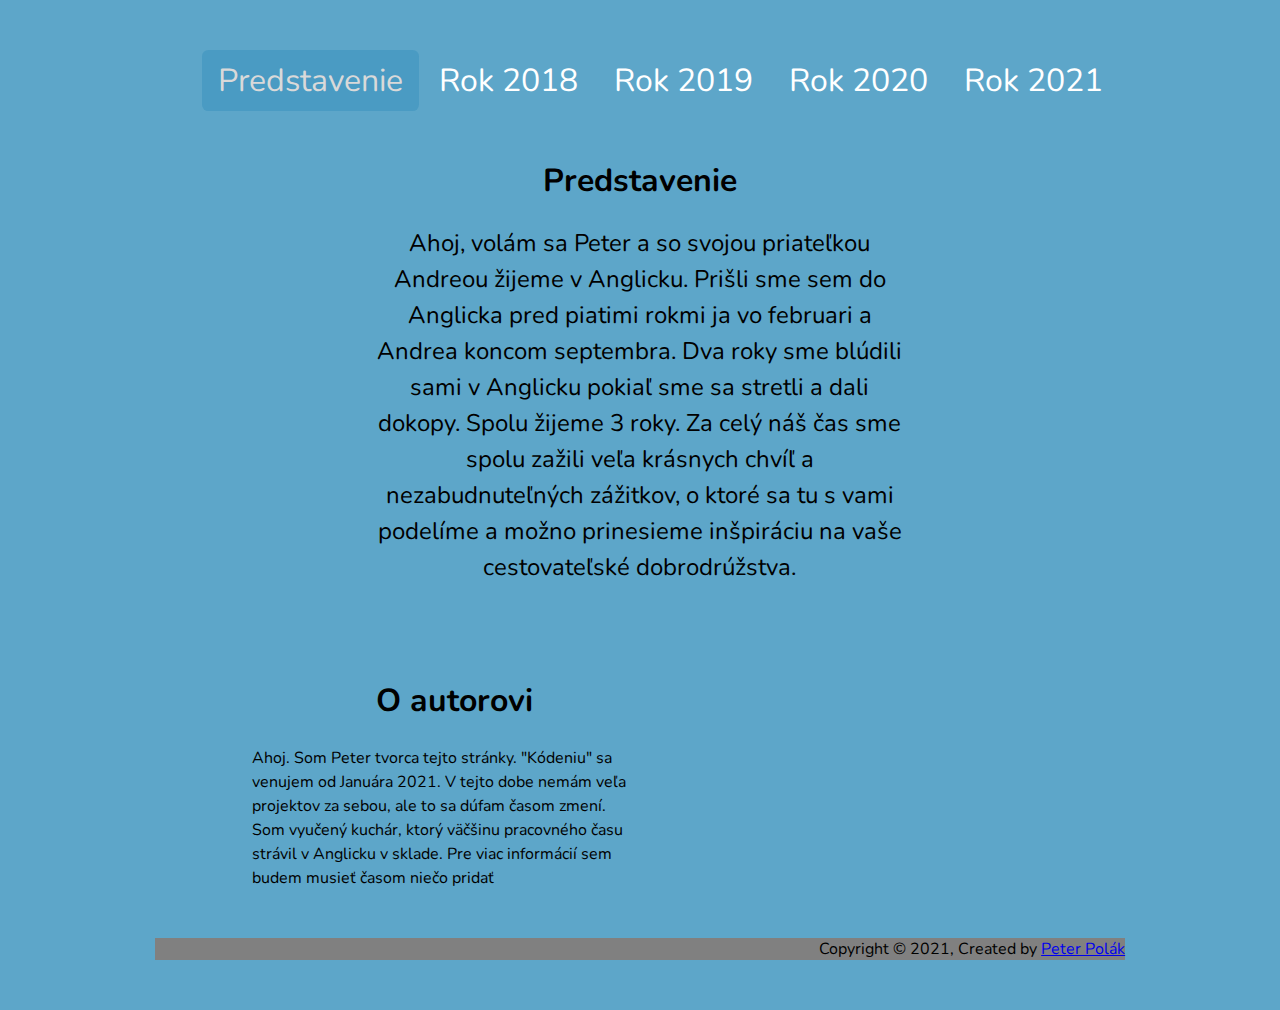
==== index.html @ be4cd334 "Add files via upload" ====
<!DOCTYPE HTML>
<html>
	<head>
		<meta charset ="UTF-8">
		<title>Dovolenkráris</title>
        <link rel="stylesheet" href="../mojastranka2/css/reset.css">
        <link rel="stylesheet" href="css/index.css">
        <link rel="preconnect" href="https://fonts.gstatic.com" crossorigin>
        <link href="https://fonts.googleapis.com/css2?family=Nunito:wght@300&display=swap" rel="stylesheet"> 
	</head>

	<body>
        <header>
            <nav class="navigacia">
                <ul>
                    <li class="active"><a href="../mojastranka2/index.html">Predstavenie</a></li>
                    <li><a href="../mojastranka2/cambridge.html">Rok 2018</a></li>
                    <li><a href="../mojastranka2/2019.html">Rok 2019</a></li>
                    <li><a href="../mojastranka2/2020html.html">Rok 2020</a></li>
                    <li><a href="../mojastranka2/2021.html">Rok 2021</a></li>
                </ul>
            </nav>

            <div class="logo-new group">
                <img src="../mojastranka2/img/logo-new.jpg"  alt="">
            </div>
        </header>
        
        <main>
            <article class="obsah">
                <h1>Predstavenie</h1>
                <p>
                    Ahoj, volám sa Peter a so svojou priateľkou Andreou žijeme v Anglicku. Prišli sme sem do Anglicka pred piatimi 
                    rokmi ja vo februari a Andrea koncom septembra. Dva roky sme blúdili sami v Anglicku pokiaľ sme sa stretli a 
                    dali dokopy. Spolu žijeme 3 roky. Za celý náš čas sme spolu zažili veľa krásnych chvíľ a nezabudnuteľných 
                    zážitkov, o ktoré sa tu s vami podelíme a možno prinesieme inšpiráciu na vaše cestovateľské dobrodrúžstva. 
                </p>   
            </article>
            <aside class="zoznam">
                <ul class="zoznam">
                    <li><img src="../mojastranka2/img/zaciatok/pic (1).JPG" alt="" title="Scotland"></li>
                    <li><img src="../mojastranka2/img/zaciatok/pic (2).JPG" alt="" title="Leigh on Sea"></li>
                    <li><img class="circle" src="../mojastranka2/img/zaciatok/pic (3).JPG" alt="" title="Edinburg"></li>
                    <li><img class="circle" src="../mojastranka2/img/zaciatok/pic (4).JPG" alt="" title="The Kelpies"></li>
                </ul>
            </aside>
            <footer class="podfooter">
                <h1>O autorovi</h1>
                <img src="../mojastranka2/img/zaciatok/peter.JPG" alt="">
                <p> Ahoj. Som Peter tvorca tejto stránky. "Kódeniu" sa venujem od Januára 2021. 
                    V tejto dobe nemám veľa projektov 
                    za sebou, ale to sa dúfam časom zmení. Som vyučený kuchár, 
                    ktorý väčšinu pracovného času strávil v Anglicku 
                    v sklade. Pre viac informácií sem budem musieť časom niečo pridať</p>
                
                
            </footer>

            

        </main>
        <footer class="end-footer">
            <p>
             Copyright &copy; 2021, Created by <a href="#">Peter Polák</a>
            </p> 
 
         </footer>
		

	</body>
</html>
---- css/index.css ----
@charset "UTF-8";
header {
  width: 80%;
  margin: 0 auto;
  position: relative; }
  @media screen and (max-width: 1207px) {
    header {
      width: 100%; } }

.logo-new img {
  float: left; }

.navigacia {
  text-align: center; }
  .navigacia li {
    display: inline-block;
    font-size: 2em;
    padding: 1% 0.5em; }
    @media screen and (max-width: 975px) {
      .navigacia li {
        font-size: 1em;
        padding: 1% 0.2em; } }

.navigacia a {
  color: white;
  text-align: center;
  text-decoration: none; }
  .navigacia a:hover {
    color: #d9d9d9;
    transition: 0.2s ease-in-out; }

.logo-new img {
  width: 26.9868558942992%;
  height: auto;
  margin-bottom: 2em; }

.active {
  background-color: #4a9bc3;
  border-radius: 0.2em; }
  .active a {
    color: #d9d9d9; }

body {
  background-color: #5da6c9;
  padding: 2%;
  font-family: "Nunito", sans-serif;
  box-sizing: border-box; }

main .obsah {
  width: 80%;
  margin: 0 auto; }
  main .obsah h1 {
    text-align: center;
    font-size: 2em;
    width: 50%;
    margin: 0 auto;
    margin-bottom: 3%; }
  main .obsah p {
    text-align: center;
    font-size: 1.5em;
    width: 50%;
    margin: 0 auto;
    margin-bottom: 3%;
    line-height: 1.5em; }
    @media screen and (max-width: 1456px) {
      main .obsah p {
        width: 70%; } }
    @media screen and (max-width: 961px) {
      main .obsah p {
        width: 100%; } }
    @media screen and (max-width: 580px) {
      main .obsah p {
        width: 100%;
        font-size: 1.1em; } }

.zoznam {
  text-align: center; }
  .zoznam li {
    display: inline; }
  .zoznam img {
    width: 24.7%;
    height: auto;
    opacity: 0.5;
    /*@media screen and (max-width:1151px) {
            width: 37.26%;
        }*/ }
    @media screen and (max-width: 1329px) {
      .zoznam img {
        width: 34%; } }
    .zoznam img:hover {
      opacity: 1; }

.podfooter {
  width: 80%;
  height: auto;
  margin: 0 auto;
  margin-top: 5%;
  margin-bottom: 5%; }
  .podfooter h1 {
    margin-bottom: 3%;
    font-size: 2em;
    margin-left: 16%; }
    @media screen and (max-width: 950px) {
      .podfooter h1 {
        margin-left: 0;
        text-align: center; } }
  .podfooter img {
    width: 21.54028550356018%;
    height: auto;
    float: left;
    margin: 0 auto;
    margin-right: 1em; }
    @media screen and (max-width: 950px) {
      .podfooter img {
        width: 38%; } }
  .podfooter p {
    width: 50%;
    font-family: "Nunito", sans-serif;
    line-height: 1.5em;
    margin-bottom: 3%; }
    @media screen and (max-width: 950px) {
      .podfooter p {
        width: 100%; } }

.end-footer {
  width: 80%;
  margin: 0 auto; }
  .end-footer p {
    text-align: right;
    background-color: gray; }

main {
  width: 80%;
  margin: 0 auto;
  clear: both; }

.navigacia2 {
  width: 21%;
  float: left; }
  .navigacia2 img {
    width: 90%;
    height: auto;
    display: block;
    margin: 0 auto; }
  .navigacia2 li {
    margin-bottom: 3%; }

.cambridge {
  width: 74%;
  float: left;
  padding: 0 1em;
  margin-left: 1.5%;
  background-color: #6caece;
  border-radius: 1.5em;
  padding-top: 2em;
  box-sizing: border-box; }
  @media screen and (max-width: 460px) {
    .cambridge {
      width: 77.5%;
      padding: 0 0.2em; } }
  .cambridge h1 {
    margin-bottom: 3%;
    font-size: 2em; }
    @media screen and (max-width: 460px) {
      .cambridge h1 {
        text-align: center; } }
  .cambridge p {
    width: 100%;
    line-height: 2em;
    font-size: 1em;
    box-sizing: border-box; }
    @media screen and (max-width: 460px) {
      .cambridge p {
        text-align: center;
        font-size: 0.8em; } }

.richmond {
  width: 74%;
  float: left;
  padding: 0 1em;
  margin-left: 1.5%;
  background-color: #6caece;
  border-radius: 1.5em;
  padding-top: 2em;
  box-sizing: border-box; }
  @media screen and (max-width: 460px) {
    .richmond {
      width: 77.5%;
      padding: 0 0.2em; } }
  .richmond h1 {
    margin-bottom: 3%;
    font-size: 2em; }
    @media screen and (max-width: 460px) {
      .richmond h1 {
        text-align: center; } }
  .richmond p {
    width: 100%;
    line-height: 2em;
    font-size: 1em;
    box-sizing: border-box; }
    @media screen and (max-width: 460px) {
      .richmond p {
        text-align: center;
        font-size: 0.8em; } }

.cyprus {
  width: 74%;
  float: left;
  padding: 0 1em;
  margin-left: 1.5%;
  background-color: #6caece;
  border-radius: 1.5em;
  padding-top: 2em;
  box-sizing: border-box; }
  @media screen and (max-width: 460px) {
    .cyprus {
      width: 77.5%;
      padding: 0 0.2em; } }
  .cyprus h1 {
    margin-bottom: 3%;
    font-size: 2em; }
    @media screen and (max-width: 460px) {
      .cyprus h1 {
        text-align: center; } }
  .cyprus p {
    width: 100%;
    line-height: 2em;
    font-size: 1em;
    box-sizing: border-box; }
    @media screen and (max-width: 460px) {
      .cyprus p {
        text-align: center;
        font-size: 0.8em; } }

.irsko {
  width: 74%;
  float: left;
  padding: 0 1em;
  margin-left: 1.5%;
  background-color: #6caece;
  border-radius: 1.5em;
  padding-top: 2em;
  box-sizing: border-box; }
  @media screen and (max-width: 460px) {
    .irsko {
      width: 77.5%;
      padding: 0 0.2em; } }
  .irsko h1 {
    margin-bottom: 3%;
    font-size: 2em; }
    @media screen and (max-width: 460px) {
      .irsko h1 {
        text-align: center; } }
  .irsko p {
    width: 100%;
    line-height: 2em;
    font-size: 1em;
    box-sizing: border-box; }
    @media screen and (max-width: 460px) {
      .irsko p {
        text-align: center;
        font-size: 0.8em; } }

.sevensisters {
  width: 74%;
  float: left;
  padding: 0 1em;
  margin-left: 1.5%;
  background-color: #6caece;
  border-radius: 1.5em;
  padding-top: 2em;
  box-sizing: border-box; }
  @media screen and (max-width: 460px) {
    .sevensisters {
      width: 77.5%;
      padding: 0 0.2em; } }
  .sevensisters h1 {
    margin-bottom: 3%;
    font-size: 2em; }
    @media screen and (max-width: 460px) {
      .sevensisters h1 {
        text-align: center; } }
  .sevensisters p {
    width: 100%;
    line-height: 2em;
    font-size: 1em;
    box-sizing: border-box; }
    @media screen and (max-width: 460px) {
      .sevensisters p {
        text-align: center;
        font-size: 0.8em; } }

.selected-2018 {
  border-radius: 2em;
  border: 2px solid black;
  box-sizing: border-box;
  opacity: 0.5; }
  @media screen and (max-width: 1146px) {
    .selected-2018 {
      border-radius: 1em; } }

#tlusty {
  font-weight: bolder; }

.cambridge li {
  display: inline; }
  .cambridge li img {
    width: 24%;
    height: auto;
    margin-top: 1.7em;
    border-radius: 0.5em;
    border: 0.1em solid #307190;
    text-shadow: 1px 1px 2px black;
    box-sizing: border-box; }
    @media screen and (max-width: 670px) {
      .cambridge li img {
        width: 23%; } }
  .cambridge li a:hover {
    opacity: 0.5; }

.cambridge-photo {
  margin-bottom: 2em; }
  .cambridge-photo li {
    display: inline; }
    .cambridge-photo li img {
      width: 49%;
      height: auto;
      margin-top: 1em; }
      @media screen and (max-width: 670px) {
        .cambridge-photo li img {
          width: 48%; } }

#krivy {
  font-style: italic;
  font-weight: 300;
  color: #4d4d4d; }

.richmond li {
  display: inline; }

.richmond img {
  width: 24%;
  height: auto;
  margin-top: 1.7em;
  border-radius: 0.5em;
  border: 0.1em solid #307190;
  text-shadow: 1px 1px 2px black;
  box-sizing: border-box; }
  @media screen and (max-width: 670px) {
    .richmond img {
      width: 23%; } }

.richmond a:hover {
  opacity: 0.5; }

.richmond-photo {
  margin: 4em 0 2em 0;
  text-align: center; }
  .richmond-photo li {
    display: inline; }
    .richmond-photo li img {
      width: 25%;
      height: auto;
      border-radius: 60%;
      margin-top: 0; }
      @media screen and (max-width: 670px) {
        .richmond-photo li img {
          width: 45%; } }
  .richmond-photo p {
    width: 30%;
    text-align: left;
    float: left; }
    @media screen and (max-width: 1254px) {
      .richmond-photo p {
        width: 100%;
        text-align: center; } }

.cyprus {
  margin-bottom: 4%;
  padding-bottom: 4%; }
  @media screen and (max-width: 664px) {
    .cyprus h1, .cyprus p {
      text-align: center; } }
  .cyprus img {
    width: 20%;
    height: auto;
    float: left;
    margin: 3em 0;
    box-sizing: border-box;
    border-radius: 0.5em;
    border: 0.1em solid #307190;
    opacity: 0.9; }
    .cyprus img:hover {
      opacity: 1; }

#xxx {
  width: 18em; }

.cyprus-photo {
  margin: 4% 0; }
  .cyprus-photo li {
    display: inline; }
  .cyprus-photo img {
    width: 16.6%;
    height: auto;
    margin: 0; }
    @media screen and (max-width: 616px) {
      .cyprus-photo img {
        width: 33.3%; } }

.irsko {
  margin-bottom: 10em; }
  @media screen and (max-width: 664px) {
    .irsko {
      padding: 0 0; }
      .irsko h1, .irsko p {
        text-align: center; } }
  .irsko .important {
    color: white;
    background-color: #ff0000a1;
    padding: 0.5em 0.7em;
    border-radius: 0.7em; }
  .irsko ul {
    text-align: center;
    margin: 6% 0; }
  .irsko li {
    display: inline; }
  .irsko a {
    text-decoration: none;
    color: black;
    font-size: 1em;
    padding: 0.7% 1.2%;
    background-color: #4a9bc3;
    border-radius: 0.4em;
    border: 0.1em solid #307190; }
    @media screen and (max-width: 849px) {
      .irsko a {
        font-size: 0.6em;
        padding: 0.7% 0; } }
    .irsko a:hover {
      background-color: #5da6c9; }
  .irsko .active2 {
    font-size: 2em; }
  .irsko .prvyden h1 {
    font-size: 1em;
    text-decoration: underline;
    margin-bottom: 3%; }
    @media screen and (max-width: 1028px) {
      .irsko .prvyden h1 {
        text-align: center;
        width: 100%; } }
  .irsko .prvyden p {
    width: 40%;
    font-size: 0.8em;
    clear: both; }
    @media screen and (max-width: 1028px) {
      .irsko .prvyden p {
        width: 100%;
        text-align: center; } }
  .irsko .prvyden a {
    padding: 0;
    border: none;
    background-color: #5da6c9; }
  .irsko .prvyden img {
    width: 15%;
    float: left;
    margin: 4% 0;
    margin-right: 1%;
    border-radius: 1em;
    box-sizing: border-box;
    border: 0.1em solid #307190;
    opacity: 0.6; }
    @media screen and (max-width: 1028px) {
      .irsko .prvyden img {
        width: 32.3%; } }
    .irsko .prvyden img:hover {
      opacity: 1; }
  .irsko .druhyden h1 {
    font-size: 1em;
    text-decoration: underline;
    margin-bottom: 3%; }
    @media screen and (max-width: 1028px) {
      .irsko .druhyden h1 {
        text-align: center;
        width: 100%; } }
  .irsko .druhyden p {
    width: 40%;
    font-size: 0.8em;
    clear: both; }
    @media screen and (max-width: 1028px) {
      .irsko .druhyden p {
        width: 100%;
        text-align: center; } }
  .irsko .druhyden a {
    padding: 0;
    border: none;
    background-color: #5da6c9; }
  .irsko .druhyden img {
    width: 15%;
    float: left;
    margin: 4% 0;
    margin-right: 1%;
    border-radius: 1em;
    box-sizing: border-box;
    border: 0.1em solid #307190;
    opacity: 0.6; }
    @media screen and (max-width: 1028px) {
      .irsko .druhyden img {
        width: 32.3%; } }
    .irsko .druhyden img:hover {
      opacity: 1; }
  .irsko #velkost-zmena,
  .irsko #velkost-zmena2 {
    width: 8%; }
    @media screen and (max-width: 680px) {
      .irsko #velkost-zmena,
      .irsko #velkost-zmena2 {
        width: 15%; } }
  @media screen and (max-width: 664px) {
    .irsko main {
      width: 100%; }
    .irsko .cambridge,
    .irsko .richmond {
      width: 77%;
      box-sizing: border-box;
      text-align: center; }
      .irsko .cambridge li img,
      .irsko .richmond li img {
        width: 23%; }
    .irsko .cambridge-photo li img {
      width: 49%; } }
  .irsko .group:before,
  .irsko .group:after {
    content: “ ”;
    display: table; }
  .irsko .group {
    clear: both; }
  .irsko .group {
    *zoom: 1; }
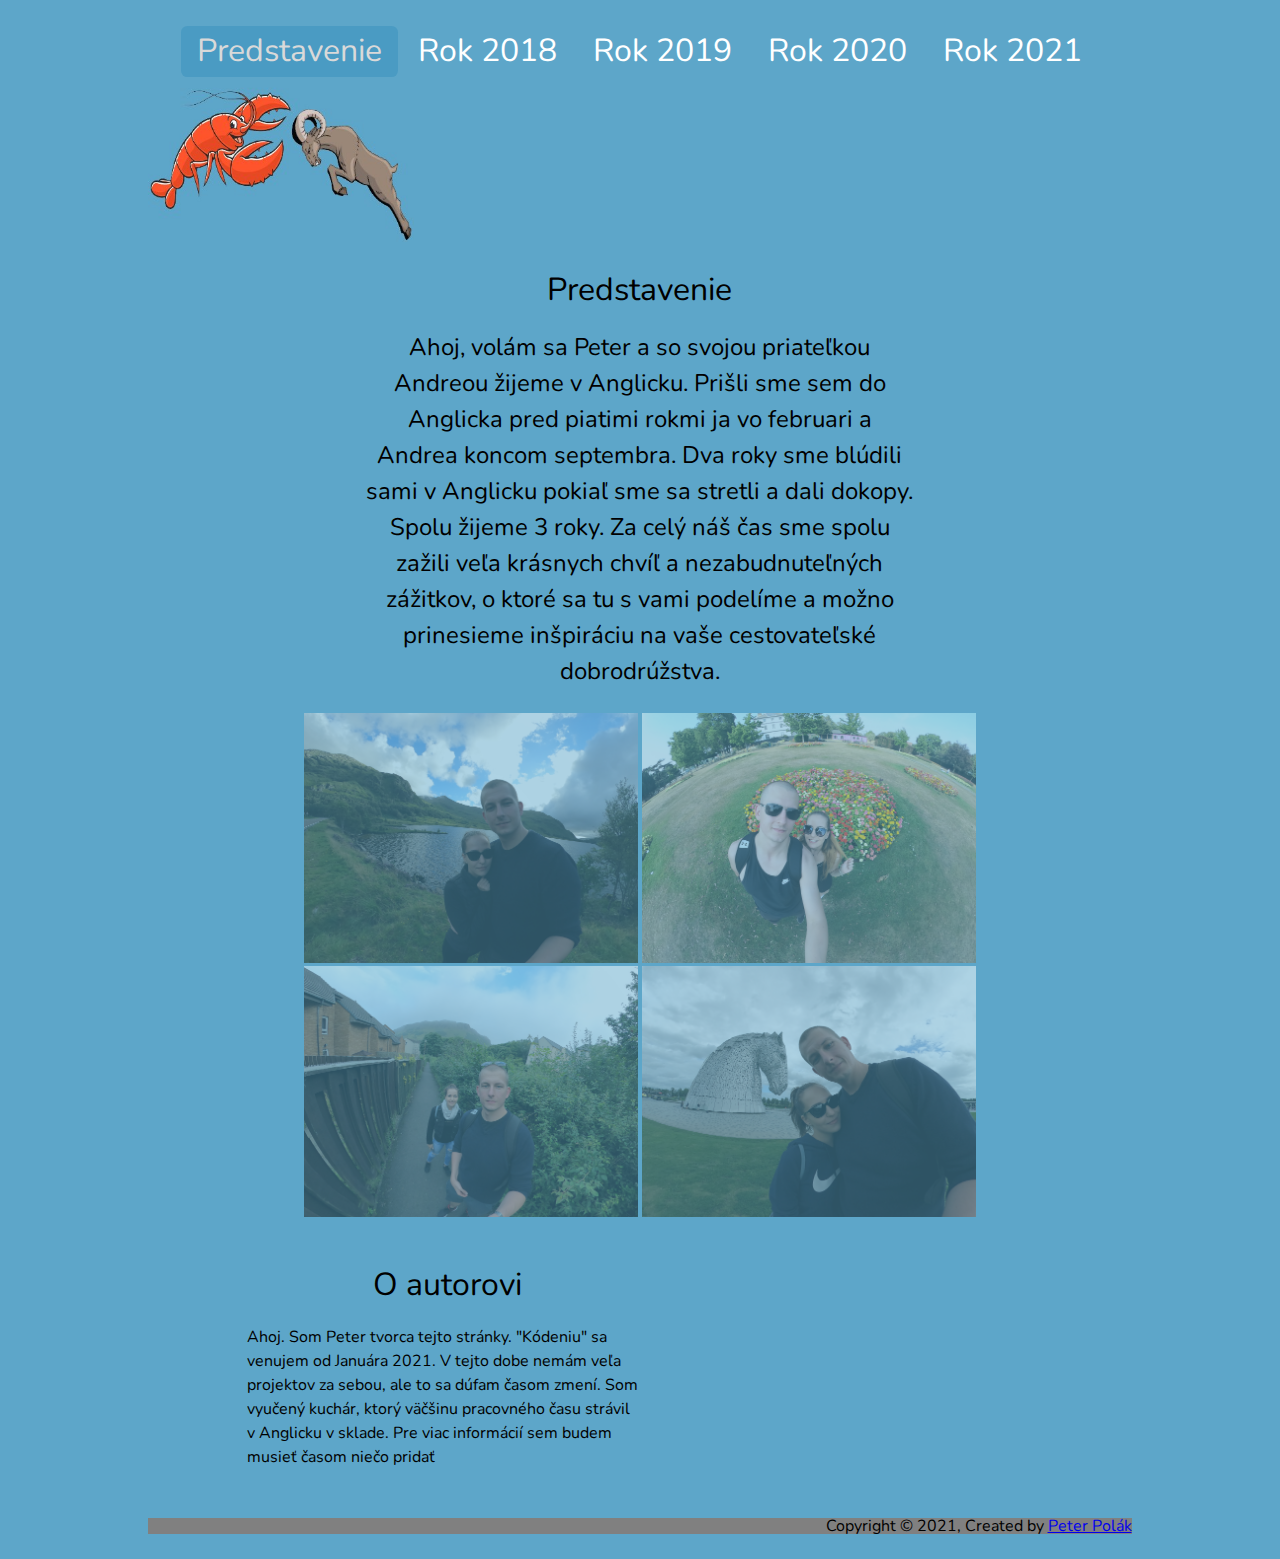
==== commit ad97449c: "Update index.html" ====
--- a/index.html
+++ b/index.html
@@ -3,7 +3,7 @@
 	<head>
 		<meta charset ="UTF-8">
 		<title>Dovolenkráris</title>
-        <link rel="stylesheet" href="../mojastranka2/css/reset.css">
+        <link rel="stylesheet" href="css/reset.css">
         <link rel="stylesheet" href="css/index.css">
         <link rel="preconnect" href="https://fonts.gstatic.com" crossorigin>
         <link href="https://fonts.googleapis.com/css2?family=Nunito:wght@300&display=swap" rel="stylesheet"> 
@@ -13,16 +13,16 @@
         <header>
             <nav class="navigacia">
                 <ul>
-                    <li class="active"><a href="../mojastranka2/index.html">Predstavenie</a></li>
-                    <li><a href="../mojastranka2/cambridge.html">Rok 2018</a></li>
-                    <li><a href="../mojastranka2/2019.html">Rok 2019</a></li>
-                    <li><a href="../mojastranka2/2020html.html">Rok 2020</a></li>
-                    <li><a href="../mojastranka2/2021.html">Rok 2021</a></li>
+                    <li class="active"><a href="index.html">Predstavenie</a></li>
+                    <li><a href="cambridge.html">Rok 2018</a></li>
+                    <li><a href="2019.html">Rok 2019</a></li>
+                    <li><a href="2020html.html">Rok 2020</a></li>
+                    <li><a href="2021.html">Rok 2021</a></li>
                 </ul>
             </nav>
 
             <div class="logo-new group">
-                <img src="../mojastranka2/img/logo-new.jpg"  alt="">
+                <img src="img/logo-new.jpg"  alt="">
             </div>
         </header>
         
@@ -38,15 +38,15 @@
             </article>
             <aside class="zoznam">
                 <ul class="zoznam">
-                    <li><img src="../mojastranka2/img/zaciatok/pic (1).JPG" alt="" title="Scotland"></li>
-                    <li><img src="../mojastranka2/img/zaciatok/pic (2).JPG" alt="" title="Leigh on Sea"></li>
-                    <li><img class="circle" src="../mojastranka2/img/zaciatok/pic (3).JPG" alt="" title="Edinburg"></li>
-                    <li><img class="circle" src="../mojastranka2/img/zaciatok/pic (4).JPG" alt="" title="The Kelpies"></li>
+                    <li><img src="img/zaciatok/pic (1).JPG" alt="" title="Scotland"></li>
+                    <li><img src="img/zaciatok/pic (2).JPG" alt="" title="Leigh on Sea"></li>
+                    <li><img class="circle" src="img/zaciatok/pic (3).JPG" alt="" title="Edinburg"></li>
+                    <li><img class="circle" src="img/zaciatok/pic (4).JPG" alt="" title="The Kelpies"></li>
                 </ul>
             </aside>
             <footer class="podfooter">
                 <h1>O autorovi</h1>
-                <img src="../mojastranka2/img/zaciatok/peter.JPG" alt="">
+                <img src="img/zaciatok/peter.JPG" alt="">
                 <p> Ahoj. Som Peter tvorca tejto stránky. "Kódeniu" sa venujem od Januára 2021. 
                     V tejto dobe nemám veľa projektov 
                     za sebou, ale to sa dúfam časom zmení. Som vyučený kuchár, 
@@ -68,4 +68,4 @@
 		
 
 	</body>
-</html>+</html>
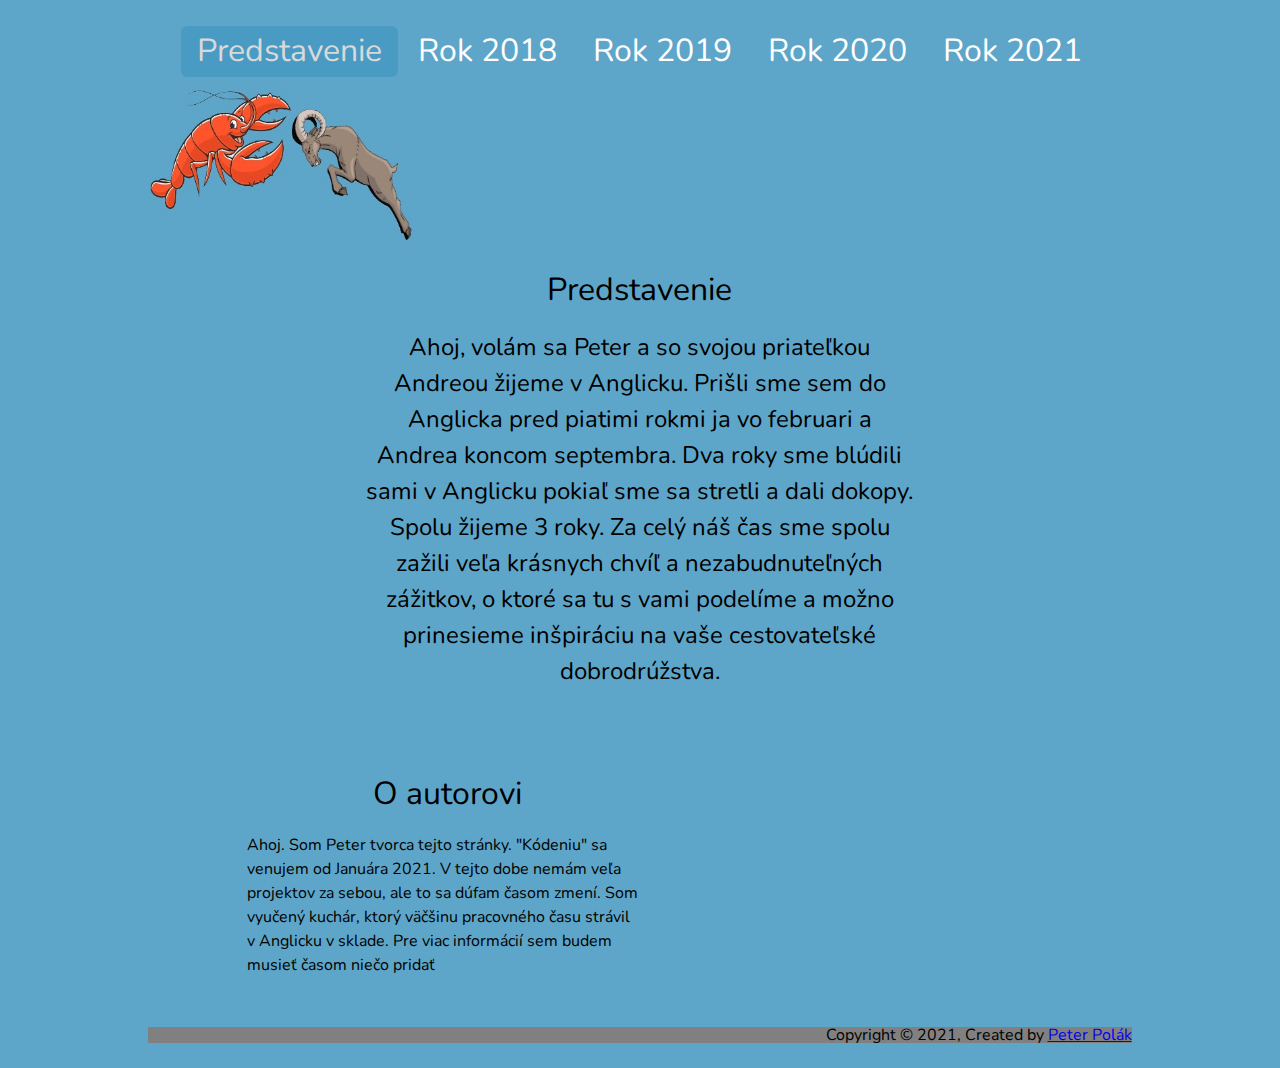
==== commit 1266b8e4: "Update index.html" ====
--- a/index.html
+++ b/index.html
@@ -38,10 +38,10 @@
             </article>
             <aside class="zoznam">
                 <ul class="zoznam">
-                    <li><img src="img/zaciatok/pic (1).JPG" alt="" title="Scotland"></li>
-                    <li><img src="img/zaciatok/pic (2).JPG" alt="" title="Leigh on Sea"></li>
-                    <li><img class="circle" src="img/zaciatok/pic (3).JPG" alt="" title="Edinburg"></li>
-                    <li><img class="circle" src="img/zaciatok/pic (4).JPG" alt="" title="The Kelpies"></li>
+                    <li><img src="img/zaciatok/pic (1).01.PNG" alt="" title="Scotland"></li>
+                    <li><img src="img/zaciatok/pic (2).02.PNG" alt="" title="Leigh on Sea"></li>
+                    <li><img src="img/zaciatok/pic (3).03.PNG" alt="" title="Edinburg"></li>
+                    <li><img src="img/zaciatok/pic (4).04.PNG" alt="" title="The Kelpies"></li>
                 </ul>
             </aside>
             <footer class="podfooter">
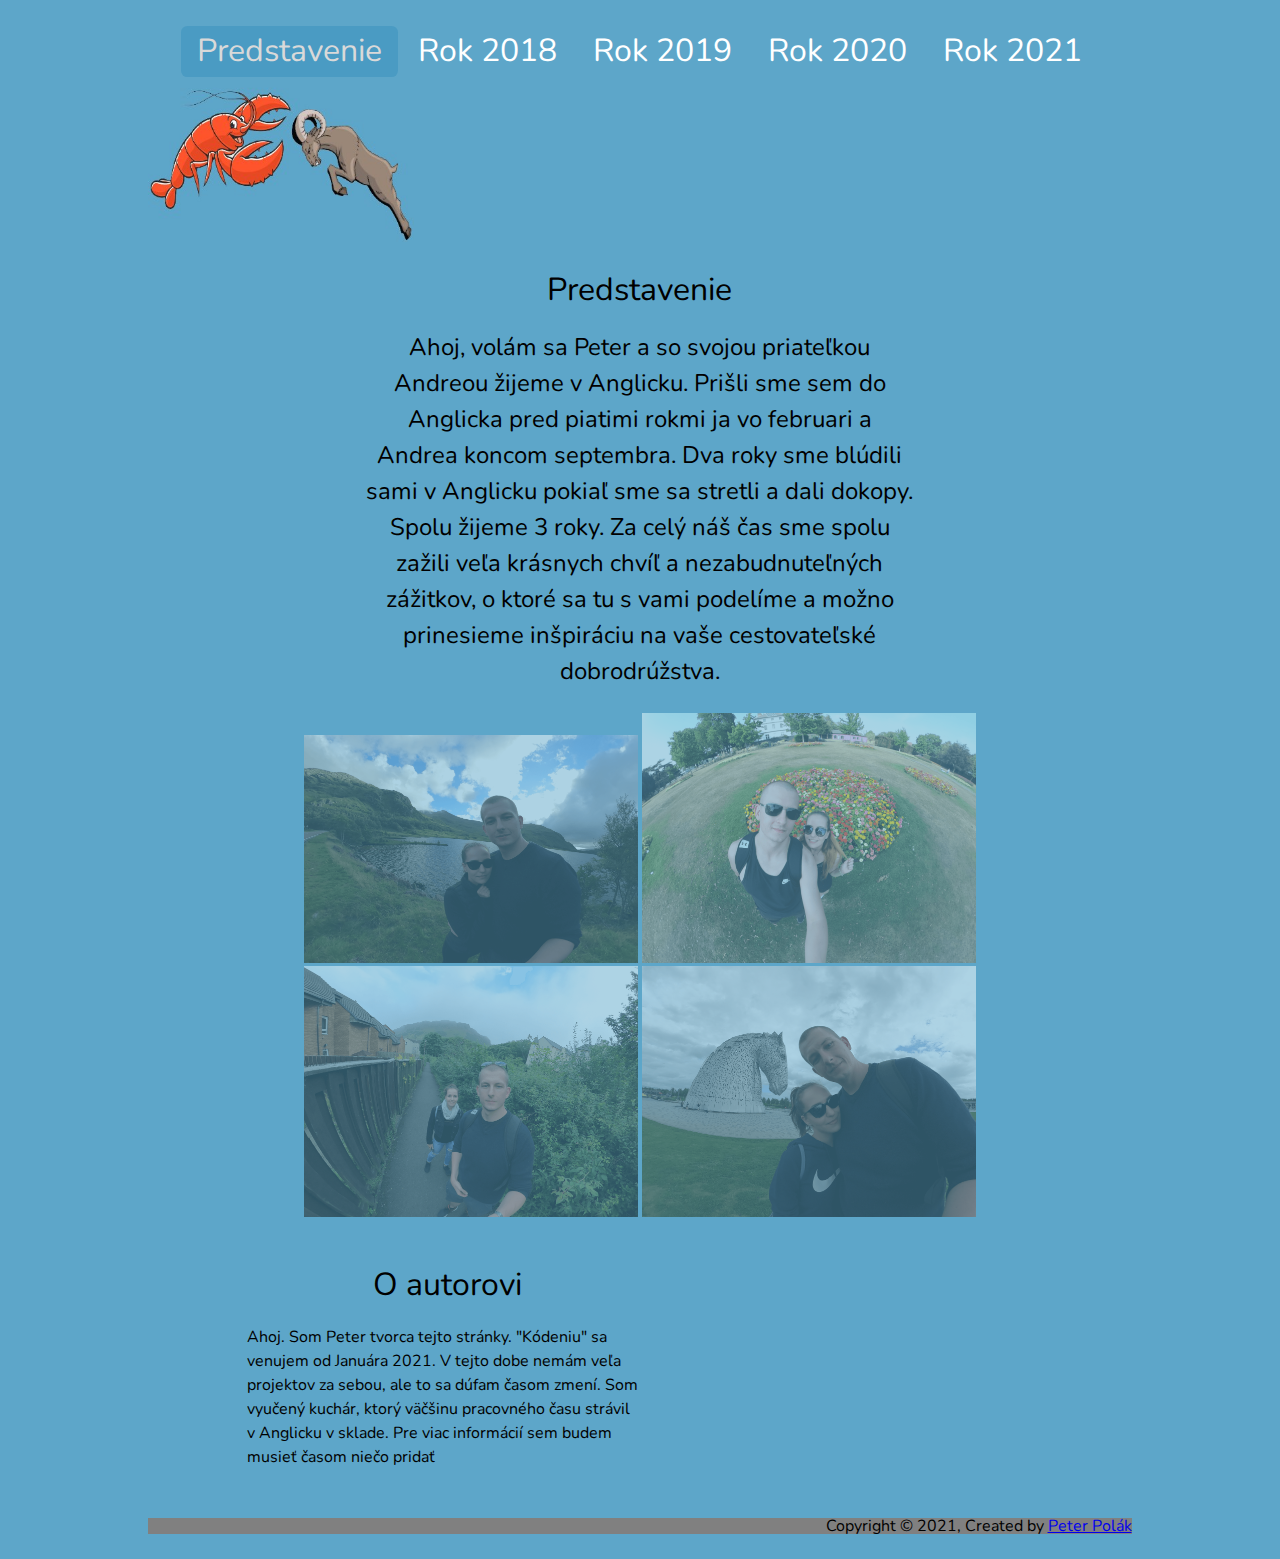
==== commit ab8dfe15: "Update index.html" ====
--- a/index.html
+++ b/index.html
@@ -38,10 +38,10 @@
             </article>
             <aside class="zoznam">
                 <ul class="zoznam">
-                    <li><img src="img/zaciatok/pic (1).01.PNG" alt="" title="Scotland"></li>
-                    <li><img src="img/zaciatok/pic (2).02.PNG" alt="" title="Leigh on Sea"></li>
-                    <li><img src="img/zaciatok/pic (3).03.PNG" alt="" title="Edinburg"></li>
-                    <li><img src="img/zaciatok/pic (4).04.PNG" alt="" title="The Kelpies"></li>
+                    <li><img src="img/zaciatok/pic (1).01.png" alt="" title="Scotland"></li>
+                    <li><img src="img/zaciatok/pic (2).02.png" alt="" title="Leigh on Sea"></li>
+                    <li><img src="img/zaciatok/pic (3).03.png" alt="" title="Edinburg"></li>
+                    <li><img src="img/zaciatok/pic (4).04.png" alt="" title="The Kelpies"></li>
                 </ul>
             </aside>
             <footer class="podfooter">
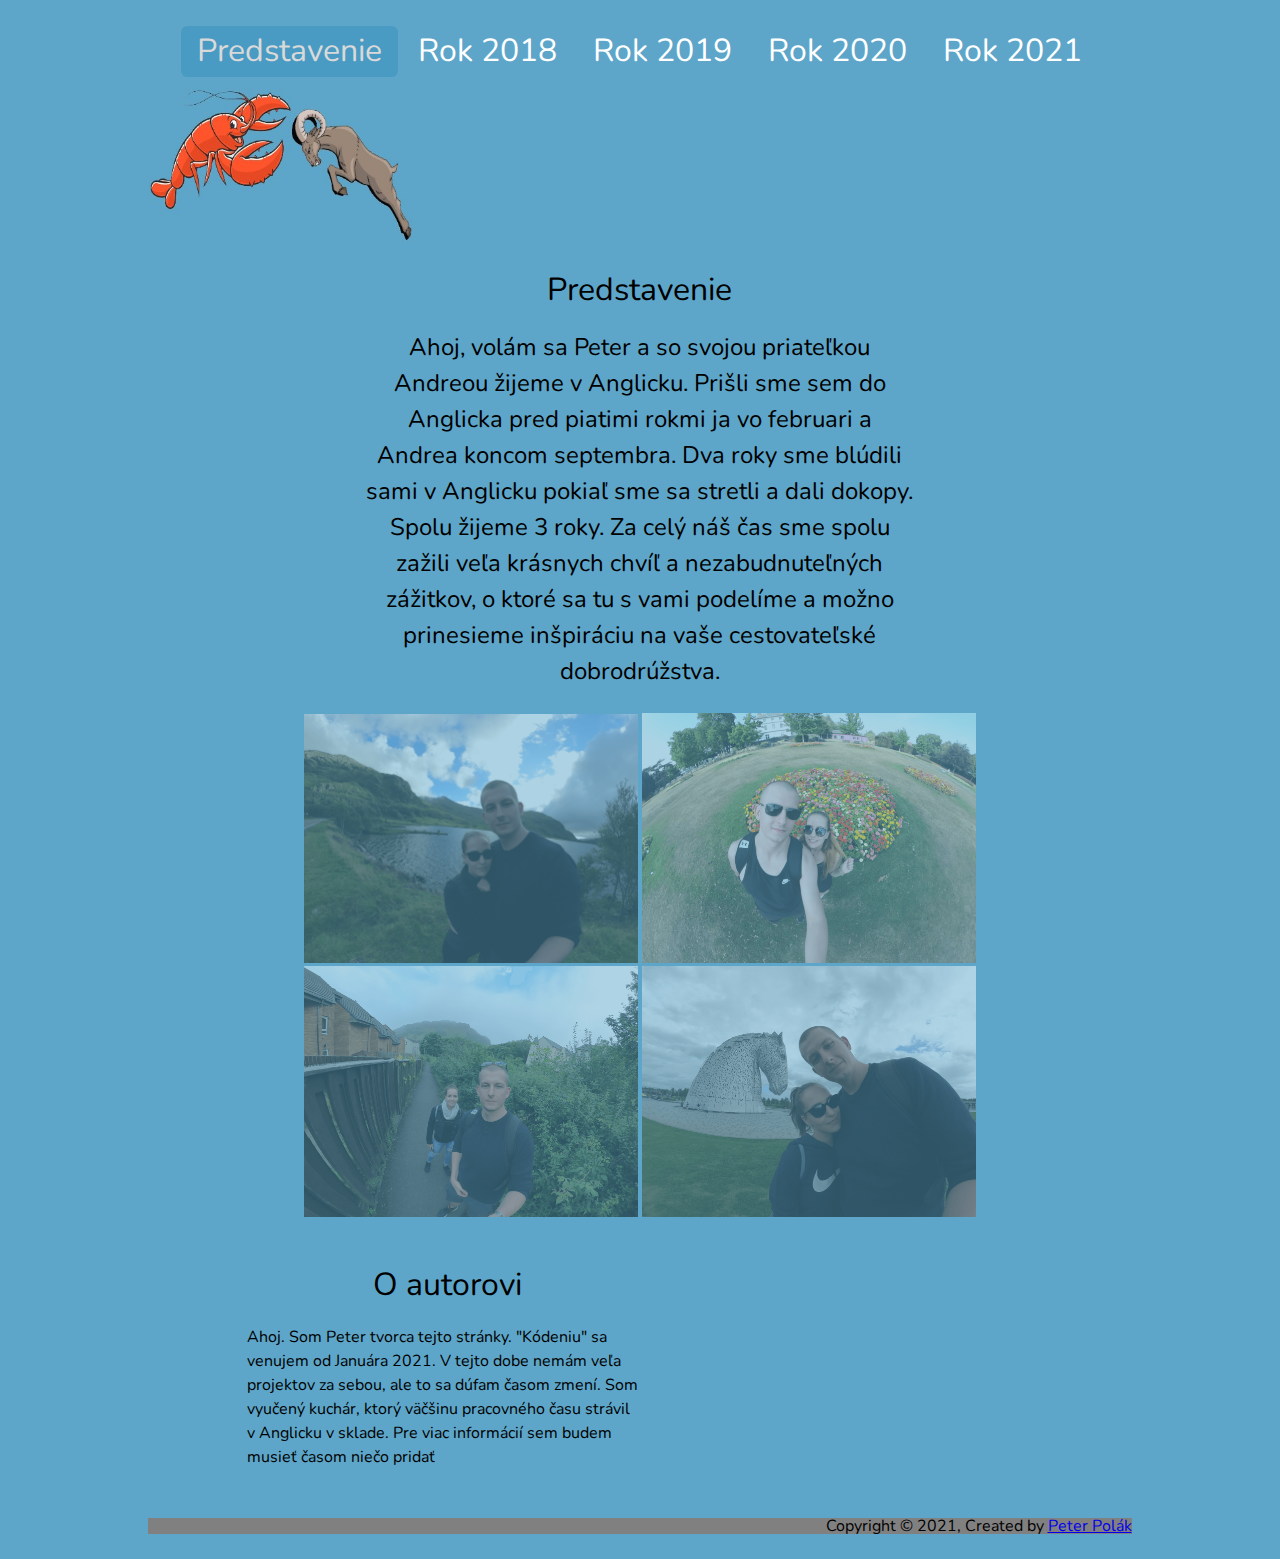
==== commit 47391763: "Update index.html" ====
--- a/index.html
+++ b/index.html
@@ -38,7 +38,7 @@
             </article>
             <aside class="zoznam">
                 <ul class="zoznam">
-                    <li><img src="img/zaciatok/pic (1).01.png" alt="" title="Scotland"></li>
+                    <li><img src="img/zaciatok/pic (1).01.png" alt="" title="Scotland"></li> 
                     <li><img src="img/zaciatok/pic (2).02.png" alt="" title="Leigh on Sea"></li>
                     <li><img src="img/zaciatok/pic (3).03.png" alt="" title="Edinburg"></li>
                     <li><img src="img/zaciatok/pic (4).04.png" alt="" title="The Kelpies"></li>
